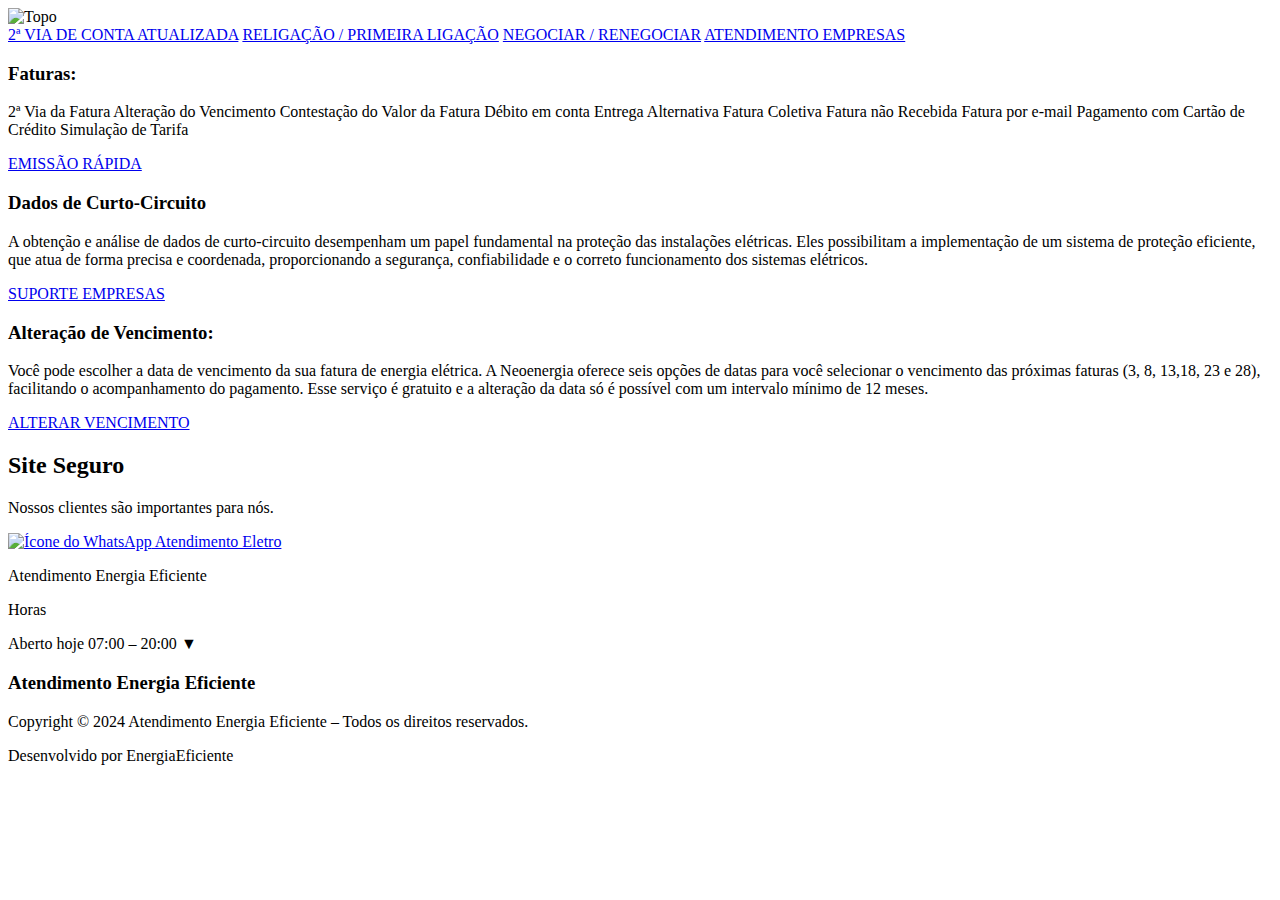
==== index.html @ 9dcdd9f7 "Update index.html" ====
<!DOCTYPE html>
<html lang="pt-bt">
<head>
    <meta charset="UTF-8">
    <meta name="viewport" content="width=device-width, initial-scale=1.0">
    <link rel="stylesheet" href="css/style.css">
    <script src="js/main.js" defer></script>
    <link rel="icon" href="img/Logo.jpg">
    <title>Energia Eficiente</title>
</head>
<body>
    <nav>
        <img src="img/Topo.png" alt="Topo">
        <div class="btns">
            <a href="https://wa.me/19998362635?=text=">2ª VIA DE CONTA ATUALIZADA</a>
            <a href="https://wa.me/19998362635?=text=">RELIGAÇÃO / PRIMEIRA LIGAÇÃO</a>
            <a href="https://wa.me/19998362635?=text=">NEGOCIAR / RENEGOCIAR</a>
            <a href="https://wa.me/19998362635?=text=">ATENDIMENTO EMPRESAS</a>
        </div>
    </nav>

    <main>
        <div class="mensagem">
                <div class="bloco-mensagem esquerda">
                    <div class="conteudo">
                        <h3>Faturas:</h3>
                        <p>
                            2ª Via da Fatura Alteração do Vencimento Contestação do Valor da Fatura Débito em 
                            conta Entrega Alternativa Fatura Coletiva Fatura não Recebida Fatura por e-mail Pagamento com 
                            Cartão de Crédito Simulação de Tarifa
                        </p>
                        <a href="https://wa.me/19998362635?=text=">EMISSÃO RÁPIDA</a>
                    </div>
                </div>
            
                <div class="bloco-mensagem direita">
                    <div class="conteudo">
                        <h3>Dados de Curto-Circuito</h3>
                        <p>
                            A obtenção e análise de dados de curto-circuito desempenham um papel fundamental na proteção das instalações elétricas. 
                            Eles possibilitam a implementação de um sistema de proteção eficiente, que atua de forma precisa e coordenada, proporcionando
                            a segurança, confiabilidade e o correto funcionamento dos sistemas elétricos.
                        </p>
                        <a href="https://wa.me/19998362635?=text=">SUPORTE EMPRESAS</a>
                    </div>
                </div>

                <div class="bloco-mensagem esquerda">
                    <div class="conteudo">
                        <h3>Alteração de Vencimento:</h3>
                        <p>
                            Você pode escolher a data de vencimento da sua fatura de energia elétrica. 
                            A Neoenergia oferece seis opções de datas para você selecionar o vencimento das próximas faturas 
                            (3, 8, 13,18, 23 e 28), facilitando o acompanhamento do pagamento. Esse serviço é gratuito e a 
                            alteração da data só é possível com um intervalo mínimo de 12 meses.
                        </p>
                        <a href="https://wa.me/19998362635?=text=">ALTERAR VENCIMENTO</a>
                    </div>
                </div>
            </div>
        </div>

        <div class="coluna">
            <h2>Site Seguro</h2>
            <p>Nossos clientes são importantes para nós.</p>
            <a href="https://wa.me/19998362635?=text=">
                <img src="img/whatsapp.png" alt="Ícone do WhatsApp">
                Atendimento Eletro
            </a>
            <p class="verde">Atendimento Energia Eficiente</p>
            <p>Horas</p>
            <p>Aberto hoje 07:00 – 20:00 <span class="seta">▼</span></p>
        </div>
    </main>

    <footer>
        <h3>Atendimento Energia Eficiente</h3>
        <p>Copyright © 2024 Atendimento Energia Eficiente – Todos os direitos reservados.</p>
        <p>Desenvolvido por EnergiaEficiente</p>
    </footer>
</body>
</html>
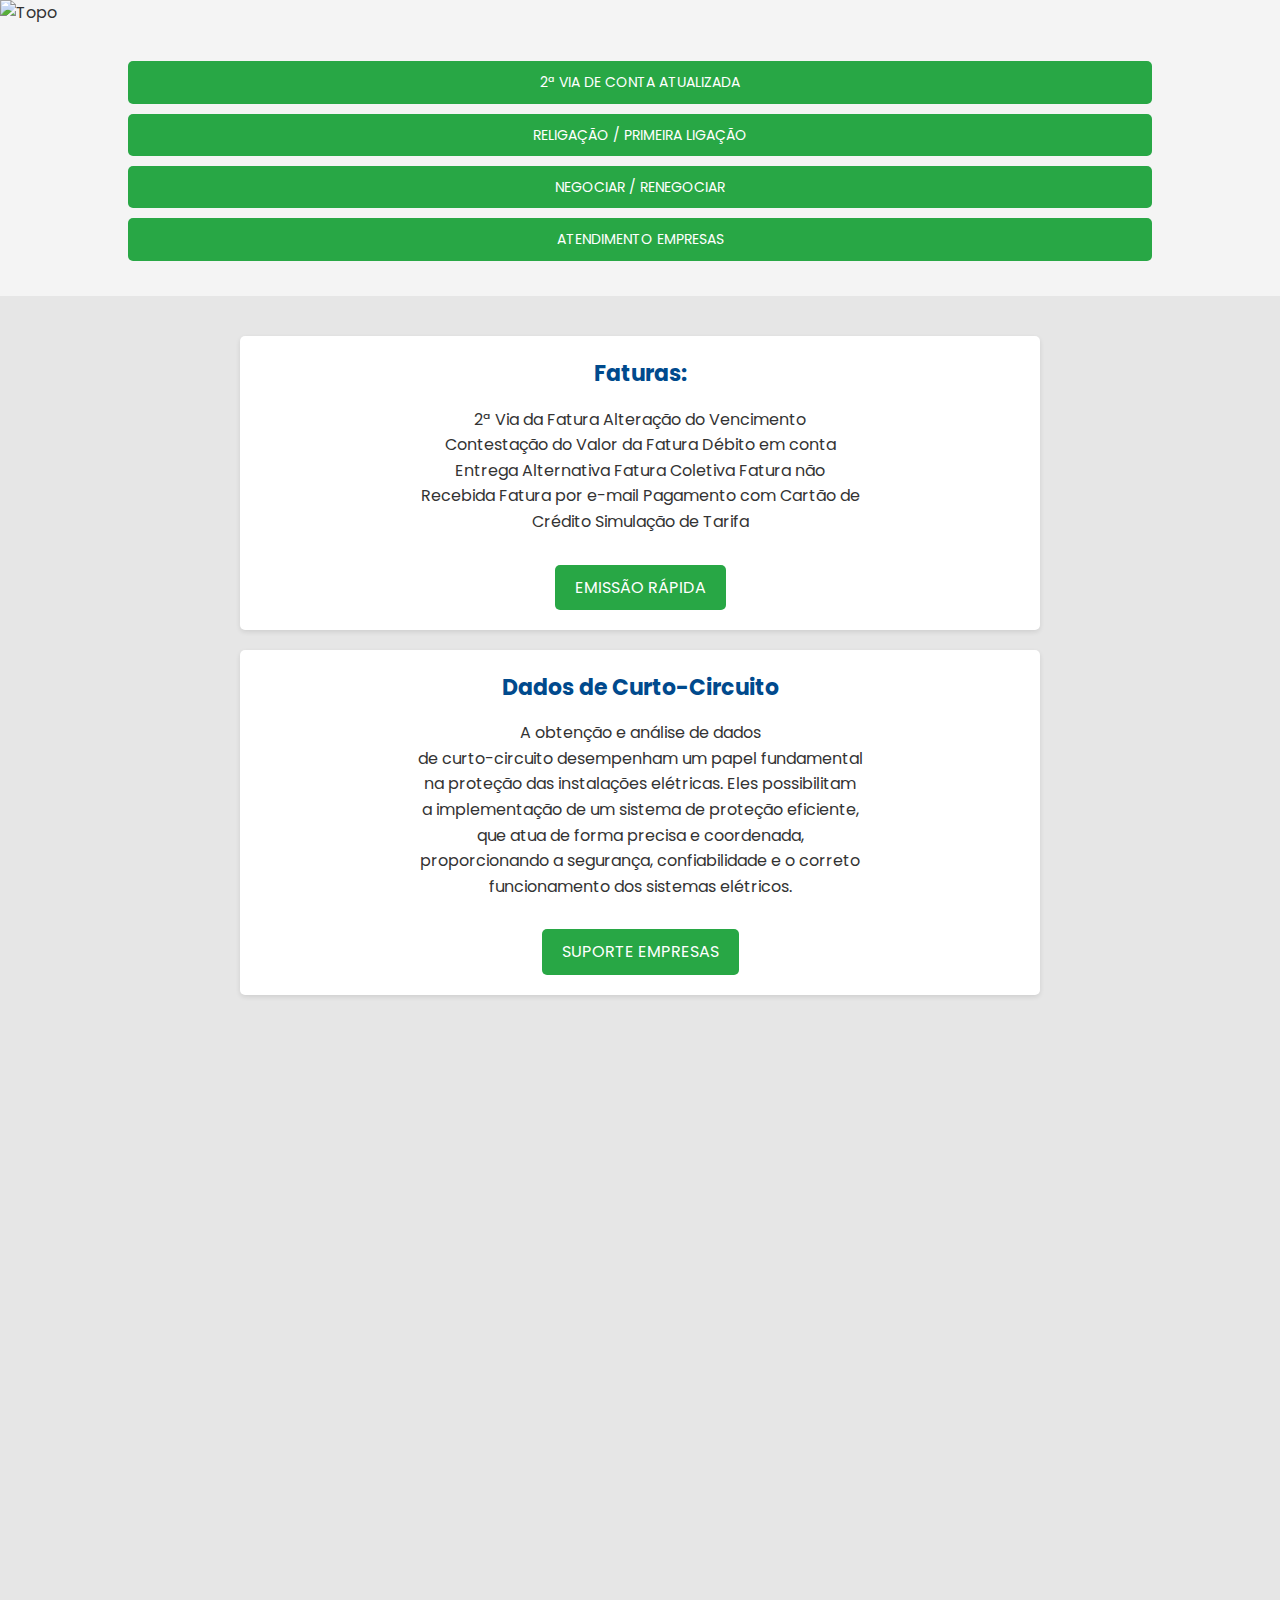
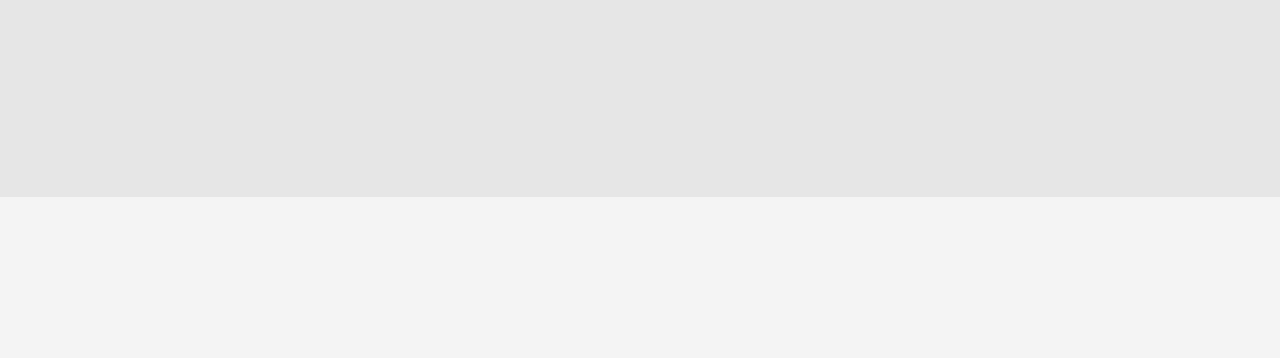
==== commit 187345a0: "new" ====
--- a/index.html
+++ b/index.html
@@ -3,56 +3,71 @@
 <head>
     <meta charset="UTF-8">
     <meta name="viewport" content="width=device-width, initial-scale=1.0">
+    <link href="https://fonts.googleapis.com/css2?family=Poppins:wght@400;500;600&display=swap" rel="stylesheet">
     <link rel="stylesheet" href="css/style.css">
+    <link rel="stylesheet" href="css/animacao.css">
     <script src="js/main.js" defer></script>
+    <script src="js/animacao.js" defer></script>
     <link rel="icon" href="img/Logo.jpg">
     <title>Energia Eficiente</title>
 </head>
 <body>
     <nav>
-        <img src="img/Topo.png" alt="Topo">
-        <div class="btns">
+        <img src="img/Topo.png" alt="Topo" class="animated-left">
+        <br>
+        <div class="btns animated-right">
             <a href="https://wa.me/19998362635?=text=">2ª VIA DE CONTA ATUALIZADA</a>
             <a href="https://wa.me/19998362635?=text=">RELIGAÇÃO / PRIMEIRA LIGAÇÃO</a>
             <a href="https://wa.me/19998362635?=text=">NEGOCIAR / RENEGOCIAR</a>
             <a href="https://wa.me/19998362635?=text=">ATENDIMENTO EMPRESAS</a>
+            <br>
         </div>
     </nav>
 
     <main>
         <div class="mensagem">
-                <div class="bloco-mensagem esquerda">
+                <div class="bloco-mensagem esquerda animated-left">
                     <div class="conteudo">
                         <h3>Faturas:</h3>
                         <p>
-                            2ª Via da Fatura Alteração do Vencimento Contestação do Valor da Fatura Débito em 
-                            conta Entrega Alternativa Fatura Coletiva Fatura não Recebida Fatura por e-mail Pagamento com 
-                            Cartão de Crédito Simulação de Tarifa
+                            2ª Via da Fatura Alteração do Vencimento <br>
+                            Contestação do Valor da Fatura Débito em conta <br>
+                            Entrega Alternativa Fatura Coletiva Fatura não <br>
+                            Recebida Fatura por e-mail Pagamento com Cartão de <br>
+                            Crédito Simulação de Tarifa
                         </p>
                         <a href="https://wa.me/19998362635?=text=">EMISSÃO RÁPIDA</a>
                     </div>
                 </div>
-            
-                <div class="bloco-mensagem direita">
+
+                <div class="bloco-mensagem direita animated-right">
                     <div class="conteudo">
                         <h3>Dados de Curto-Circuito</h3>
                         <p>
-                            A obtenção e análise de dados de curto-circuito desempenham um papel fundamental na proteção das instalações elétricas. 
-                            Eles possibilitam a implementação de um sistema de proteção eficiente, que atua de forma precisa e coordenada, proporcionando
-                            a segurança, confiabilidade e o correto funcionamento dos sistemas elétricos.
+                            A obtenção e análise de dados <br>
+                            de curto-circuito desempenham um papel fundamental <br>
+                            na proteção das instalações elétricas. Eles possibilitam <br>
+                            a implementação de um sistema de proteção eficiente, <br>
+                            que atua de forma precisa e coordenada, <br>
+                            proporcionando a segurança, confiabilidade e o correto <br>
+                            funcionamento dos sistemas elétricos.
                         </p>
                         <a href="https://wa.me/19998362635?=text=">SUPORTE EMPRESAS</a>
                     </div>
                 </div>
 
-                <div class="bloco-mensagem esquerda">
+                <div class="bloco-mensagem esquerda animated-left">
                     <div class="conteudo">
                         <h3>Alteração de Vencimento:</h3>
                         <p>
-                            Você pode escolher a data de vencimento da sua fatura de energia elétrica. 
-                            A Neoenergia oferece seis opções de datas para você selecionar o vencimento das próximas faturas 
-                            (3, 8, 13,18, 23 e 28), facilitando o acompanhamento do pagamento. Esse serviço é gratuito e a 
-                            alteração da data só é possível com um intervalo mínimo de 12 meses.
+                            Você pode escolher a data <br>
+                            de vencimento da sua fatura de energia elétrica. A <br>
+                            Neoenergia oferece seis opções de datas para você <br>
+                            selecionar o vencimento das próximas faturas (3, 8, <br>
+                            13,18, 23 e 28), facilitando o acompanhamento do <br>
+                            pagamento. Esse serviço é gratuito e a alteração da <br>
+                            data só é possível com um intervalo mínimo de 12 <br>
+                            meses.
                         </p>
                         <a href="https://wa.me/19998362635?=text=">ALTERAR VENCIMENTO</a>
                     </div>
@@ -60,20 +75,20 @@
             </div>
         </div>
 
-        <div class="coluna">
-            <h2>Site Seguro</h2>
+        <div class="coluna animated-right">
+            <h1>Site Seguro</h1>
             <p>Nossos clientes são importantes para nós.</p>
-            <a href="https://wa.me/19998362635?=text=">
+            <a href="https://wa.me/19998362635?=text=" class="whatsapp-button">
                 <img src="img/whatsapp.png" alt="Ícone do WhatsApp">
                 Atendimento Eletro
             </a>
             <p class="verde">Atendimento Energia Eficiente</p>
             <p>Horas</p>
-            <p>Aberto hoje 07:00 – 20:00 <span class="seta">▼</span></p>
+            <p class="ponta">Aberto hoje 07:00 – 20:00 <span class="seta">▼</span></p>
         </div>
     </main>
 
-    <footer>
+    <footer class="animated-left">
         <h3>Atendimento Energia Eficiente</h3>
         <p>Copyright © 2024 Atendimento Energia Eficiente – Todos os direitos reservados.</p>
         <p>Desenvolvido por EnergiaEficiente</p>
--- a/css/style.css
+++ b/css/style.css
@@ -0,0 +1,283 @@
+* {
+    margin: 0;
+    padding: 0;
+    box-sizing: border-box;
+}
+
+.ponta{
+    cursor: pointer;
+}
+
+body {
+    font-family: 'Poppins', sans-serif;
+    line-height: 1.6;
+    background-color: #f4f4f4;
+    color: #333;
+    font-size: 16px;
+}
+
+h1, h2, h3, h4, h5, h6 {
+    font-family: 'Poppins', sans-serif;
+    font-weight: 600; 
+}
+
+/* Estilo para a imagem no topo */
+nav img {
+    width: 100%;
+    height: auto;
+    display: block;
+}
+
+nav .btns {
+    display: flex;
+    flex-direction: column;
+    align-items: center;
+    gap: 10px;
+    margin-top: 10px;
+}
+
+nav .btns a {
+    color: #fff;
+    background-color: #28a745;
+    padding: 10px 20px;
+    text-decoration: none;
+    border-radius: 5px;
+    font-size: 14px;
+    width: 80%;
+    text-align: center;
+}
+
+nav .btns a:hover {
+    background-color: #218838;
+    transform: scale(1.03);
+}
+
+main {
+    background-color: #e6e6e6;
+    display: flex;
+    flex-wrap: wrap;
+    gap: 20px;
+    padding: 20px;
+}
+
+/* Estilo para a seção de mensagens */
+.mensagem {
+    display: flex;
+    flex-direction: column;
+    align-items: center;
+    gap: 20px;
+    width: 100%;
+    padding: 20px;
+}
+
+/* Estilo para cada bloco de mensagem */
+.bloco-mensagem {
+    background-color: #fff;
+    padding: 20px;
+    border-radius: 5px;
+    box-shadow: 0 2px 5px rgba(0, 0, 0, 0.1);
+    width: 80%;
+    max-width: 800px;
+    text-align: center;
+    transition: transform 0.3s ease, box-shadow 0.3s ease;
+}
+
+/* Efeito de crescimento sutil ao passar o mouse */
+.bloco-mensagem:hover {
+    transform: scale(1.02);
+    box-shadow: 0 4px 10px rgba(0, 0, 0, 0.2);
+}
+
+/* Estilo para os títulos */
+.bloco-mensagem h3 {
+    color: #004a8d;
+    margin-bottom: 15px;
+    font-size: 22px;
+    font-weight: bold;
+}
+
+/* Estilo para os parágrafos */
+.bloco-mensagem p {
+    margin-bottom: 20px;
+    font-size: 16px;
+    line-height: 1.6;
+}
+
+/* Estilo para os botões */
+.bloco-mensagem a {
+    color: #fff;
+    background-color: #28a745;
+    padding: 10px 20px;
+    text-decoration: none;
+    border-radius: 5px;
+    font-size: 16px;
+    display: inline-block;
+    margin-top: 10px;
+}
+
+.bloco-mensagem a:hover {
+    background-color: #218838;
+}
+
+/* Estilo para a coluna */
+.coluna {
+    text-align: center;
+    margin: 20px auto;
+    font-family: Arial, sans-serif;
+}
+
+/* Estilo para o título "Site Seguro" */
+.coluna h2 {
+    color: #004a8d; 
+    font-size: 24px;
+    margin-bottom: 15px;
+    font-weight: bold;
+}
+
+/* Estilo para o parágrafo "Nossos clientes são importantes para nós." */
+.coluna p {
+    color: #333;
+    font-size: 14px;
+    margin-bottom: 15px;
+    line-height: 1.5;
+}
+
+/* Estilo para o link do WhatsApp */
+.coluna a {
+    display: flex;
+    align-items: center;
+    justify-content: center;
+    background-color: #28a745;
+    color: #fff;
+    padding: 10px 20px;
+    border-radius: 5px;
+    text-decoration: none;
+    font-size: 16px;
+    margin-bottom: 15px;
+    font-weight: bold;
+}
+
+/* Estilo para a imagem do WhatsApp */
+.coluna a img {
+    width: 20px;
+    margin-right: 10px;
+}
+
+/* Estilo para o texto "Atendimento Energia Eficiente" */
+.coluna .verde {
+    color: #28a745;
+    font-size: 16px;
+    font-weight: bold;
+    margin-bottom: 10px;
+}
+
+/* Estilo para os textos "Horas", "Aberto hoje" e "07:00 – 20:00" */
+.coluna p:last-of-type {
+    color: #666;
+    font-size: 14px;
+    margin-bottom: 5px;
+}
+
+/* Estilo para o horário "07:00 – 20:00" */
+.coluna p:last-of-type {
+    font-weight: bold;
+    color: #333;
+}
+
+/* Estilo para o ícone de seta ▼ */
+.coluna .seta {
+    font-size: 12px;
+    color: #666;
+    margin-left: 5px;
+}
+
+footer {
+    background-color: #363636;
+    color: #fff;
+    text-align: center;
+    padding: 20px;
+    margin-top: 20px;
+}
+
+footer h3 {
+    margin-bottom: 10px;
+}
+
+footer p {
+    margin-bottom: 5px;
+}
+
+/* Media Queries para Responsividade */
+@media (max-width: 768px) {
+    body {
+        font-size: 18px; 
+    }
+
+    .bloco-mensagem h3 {
+        font-size: 22px; 
+    }
+
+    .bloco-mensagem p {
+        font-size: 18px; 
+    }
+
+    .coluna h2 {
+        font-size: 26px;
+    }
+
+    .coluna p {
+        font-size: 16px;
+    }
+
+    .coluna a {
+        font-size: 18px;
+    }
+
+    .coluna .verde {
+        font-size: 18px;
+    }
+
+    .coluna p:last-of-type {
+        font-size: 16px;
+    }
+}
+
+/* Animação butão */
+.whatsapp-button {
+    font-family: 'Poppins', sans-serif;
+    display: flex;
+    align-items: center;
+    justify-content: center;
+    background-color: #28a745; /* Verde do WhatsApp */
+    color: #fff;
+    padding: 10px 20px;
+    border-radius: 5px;
+    text-decoration: none;
+    font-size: 16px;
+    font-weight: bold;
+    transition: background-color 0.3s ease;
+}
+
+.whatsapp-button:hover{
+    background-color: #218838; /* Verde um pouco mais escuro */
+}
+
+/* Estilo do ícone do WhatsApp */
+.whatsapp-button img {
+    width: 20px;
+    margin-right: 10px;
+}
+
+/* Animação de tremer */
+@keyframes shake {
+    0% { transform: translateX(0); }
+    25% { transform: translateX(-5px); }
+    50% { transform: translateX(5px); }
+    75% { transform: translateX(-5px); }
+    100% { transform: translateX(0); }
+}
+
+/* Aplicar a animação ao passar o mouse */
+.whatsapp-button:hover {
+    animation: shake 0.5s ease;
+}--- a/css/animacao.css
+++ b/css/animacao.css
@@ -0,0 +1,26 @@
+/* Estilos base para as animações */
+.animated-left, .animated-right, .animated-up {
+    opacity: 0; /* Inicialmente invisível */
+    transition: opacity 1s ease, transform 1s ease;
+}
+
+/* Animação para elementos que vêm da esquerda */
+.animated-left {
+    transform: translateX(-100px); /* Começa fora da tela, à esquerda */
+}
+
+/* Animação para elementos que vêm da direita */
+.animated-right {
+    transform: translateX(100px); /* Começa fora da tela, à direita */
+}
+
+/* Animação para elementos que vêm de baixo */
+.animated-up {
+    transform: translateY(50px); /* Começa fora da tela, abaixo */
+}
+
+/* Classe que ativa as animações */
+.animate {
+    opacity: 1; /* Torna o elemento visível */
+    transform: translateX(0) translateY(0); /* Move o elemento para a posição original */
+}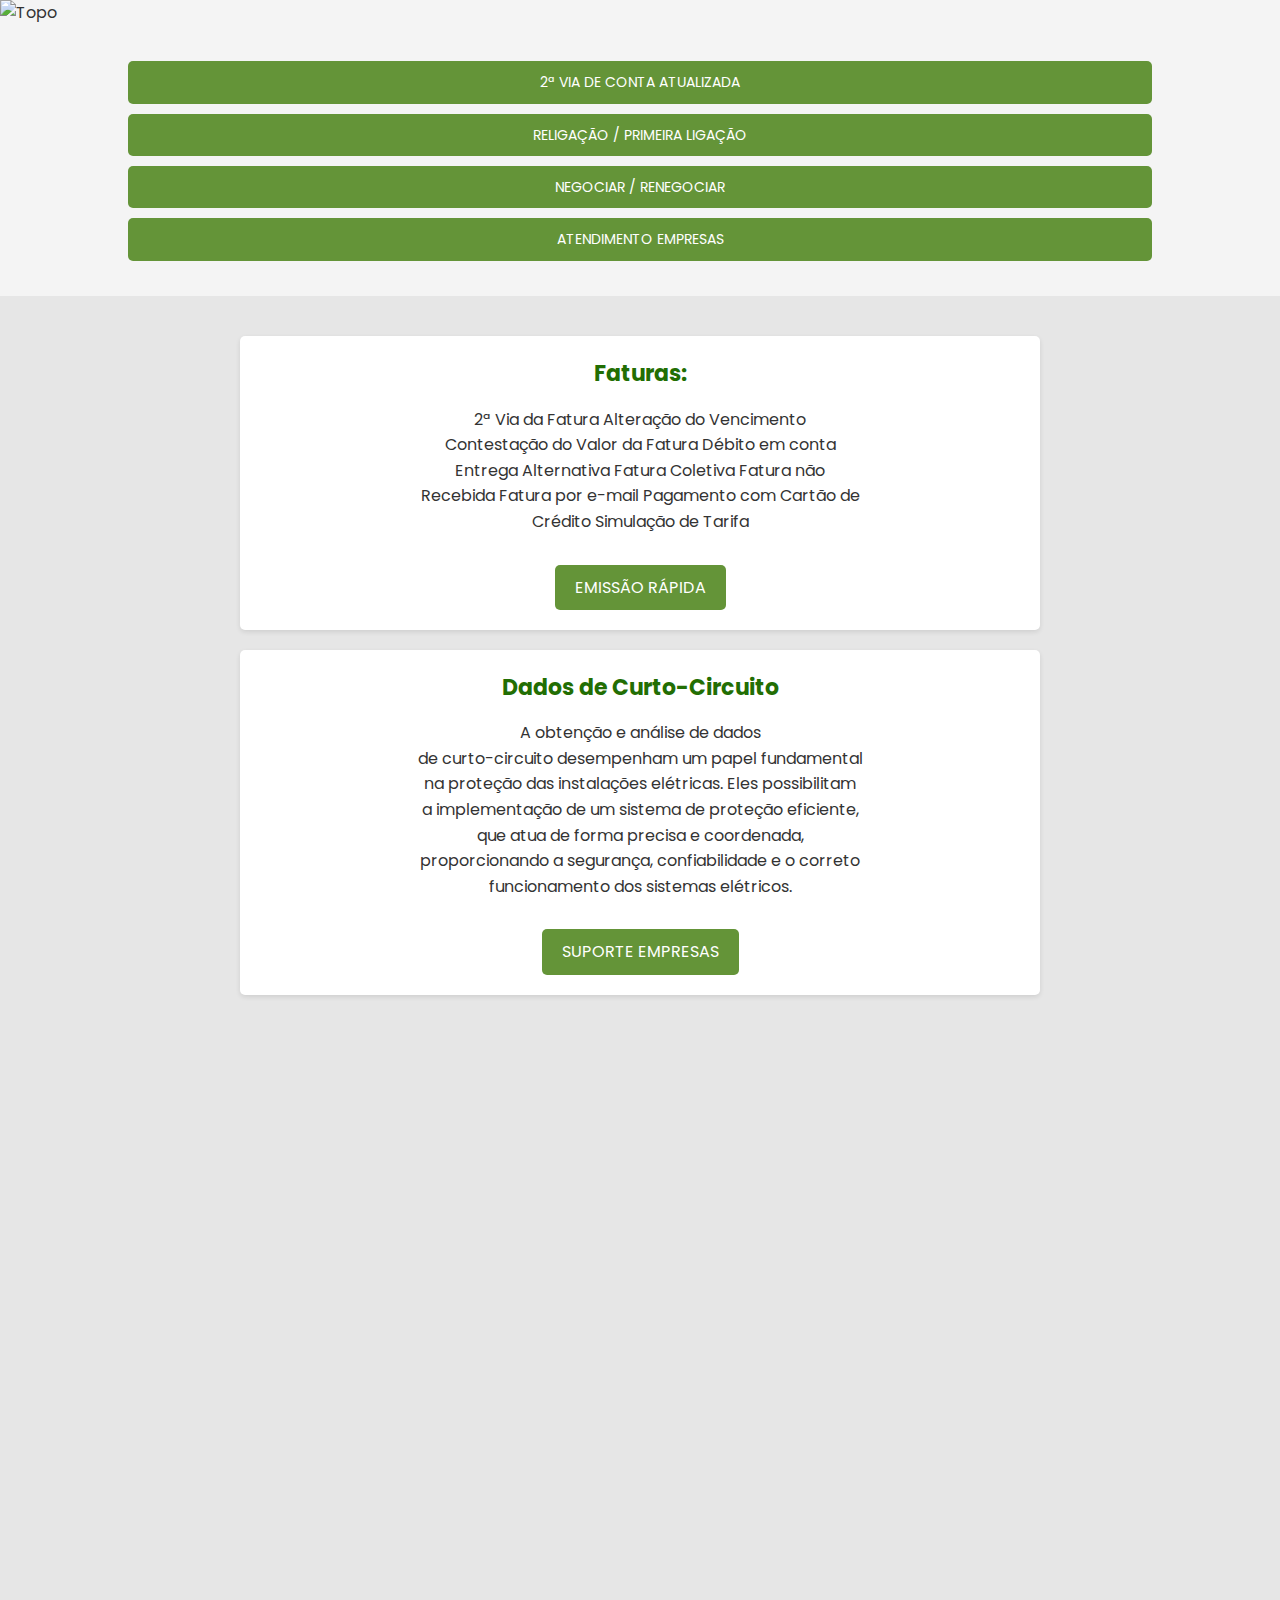
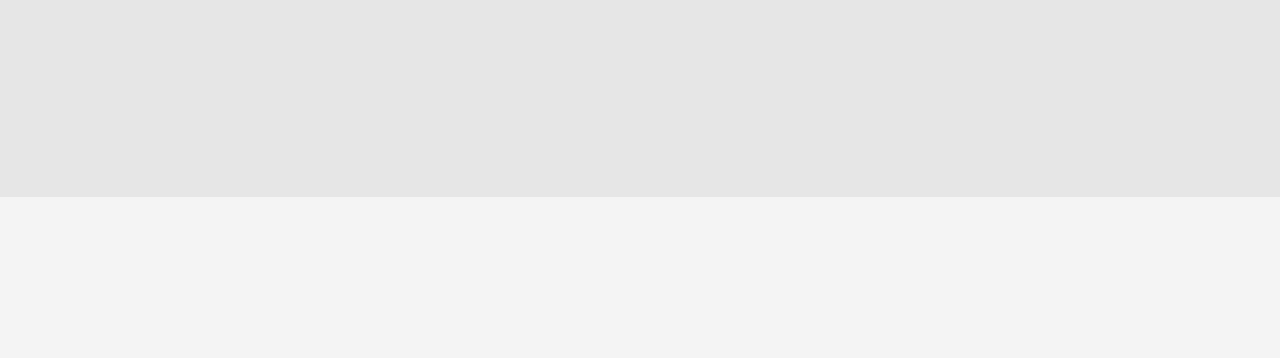
==== commit 04034a3d: "cores ok" ====
--- a/index.html
+++ b/index.html
@@ -16,10 +16,10 @@
         <img src="img/Topo.png" alt="Topo" class="animated-left">
         <br>
         <div class="btns animated-right">
-            <a href="https://wa.me/19998362635?=text=">2ª VIA DE CONTA ATUALIZADA</a>
-            <a href="https://wa.me/19998362635?=text=">RELIGAÇÃO / PRIMEIRA LIGAÇÃO</a>
-            <a href="https://wa.me/19998362635?=text=">NEGOCIAR / RENEGOCIAR</a>
-            <a href="https://wa.me/19998362635?=text=">ATENDIMENTO EMPRESAS</a>
+            <a href="https://wa.me/5519998362635">2ª VIA DE CONTA ATUALIZADA</a>
+            <a href="https://wa.me/5519998362635">RELIGAÇÃO / PRIMEIRA LIGAÇÃO</a>
+            <a href="https://wa.me/5519998362635">NEGOCIAR / RENEGOCIAR</a>
+            <a href="https://wa.me/5519998362635">ATENDIMENTO EMPRESAS</a>
             <br>
         </div>
     </nav>
@@ -36,7 +36,7 @@
                             Recebida Fatura por e-mail Pagamento com Cartão de <br>
                             Crédito Simulação de Tarifa
                         </p>
-                        <a href="https://wa.me/19998362635?=text=">EMISSÃO RÁPIDA</a>
+                        <a href="https://wa.me/5519998362635">EMISSÃO RÁPIDA</a>
                     </div>
                 </div>
 
@@ -52,7 +52,7 @@
                             proporcionando a segurança, confiabilidade e o correto <br>
                             funcionamento dos sistemas elétricos.
                         </p>
-                        <a href="https://wa.me/19998362635?=text=">SUPORTE EMPRESAS</a>
+                        <a href="https://wa.me/5519998362635">SUPORTE EMPRESAS</a>
                     </div>
                 </div>
 
@@ -69,7 +69,7 @@
                             data só é possível com um intervalo mínimo de 12 <br>
                             meses.
                         </p>
-                        <a href="https://wa.me/19998362635?=text=">ALTERAR VENCIMENTO</a>
+                        <a href="https://wa.me/5519998362635">ALTERAR VENCIMENTO</a>
                     </div>
                 </div>
             </div>
@@ -78,7 +78,7 @@
         <div class="coluna animated-right">
             <h1>Site Seguro</h1>
             <p>Nossos clientes são importantes para nós.</p>
-            <a href="https://wa.me/19998362635?=text=" class="whatsapp-button">
+            <a href="https://wa.me/5519998362635" class="whatsapp-button">
                 <img src="img/whatsapp.png" alt="Ícone do WhatsApp">
                 Atendimento Eletro
             </a>
--- a/css/style.css
+++ b/css/style.css
@@ -38,7 +38,7 @@
 
 nav .btns a {
     color: #fff;
-    background-color: #28a745;
+    background-color: #649438;
     padding: 10px 20px;
     text-decoration: none;
     border-radius: 5px;
@@ -90,7 +90,7 @@
 
 /* Estilo para os títulos */
 .bloco-mensagem h3 {
-    color: #004a8d;
+    color: #226e03;
     margin-bottom: 15px;
     font-size: 22px;
     font-weight: bold;
@@ -106,7 +106,7 @@
 /* Estilo para os botões */
 .bloco-mensagem a {
     color: #fff;
-    background-color: #28a745;
+    background-color: #649438;
     padding: 10px 20px;
     text-decoration: none;
     border-radius: 5px;
@@ -116,7 +116,7 @@
 }
 
 .bloco-mensagem a:hover {
-    background-color: #218838;
+    background-color: #34b44f;
 }
 
 /* Estilo para a coluna */
@@ -128,7 +128,7 @@
 
 /* Estilo para o título "Site Seguro" */
 .coluna h2 {
-    color: #004a8d; 
+    color: #00804f; 
     font-size: 24px;
     margin-bottom: 15px;
     font-weight: bold;
@@ -147,7 +147,7 @@
     display: flex;
     align-items: center;
     justify-content: center;
-    background-color: #28a745;
+    background-color: #649438;
     color: #fff;
     padding: 10px 20px;
     border-radius: 5px;
@@ -165,7 +165,7 @@
 
 /* Estilo para o texto "Atendimento Energia Eficiente" */
 .coluna .verde {
-    color: #28a745;
+    color: #649438;
     font-size: 16px;
     font-weight: bold;
     margin-bottom: 10px;
@@ -248,7 +248,7 @@
     display: flex;
     align-items: center;
     justify-content: center;
-    background-color: #28a745; /* Verde do WhatsApp */
+    background-color: #649438; /* Verde do WhatsApp */
     color: #fff;
     padding: 10px 20px;
     border-radius: 5px;
